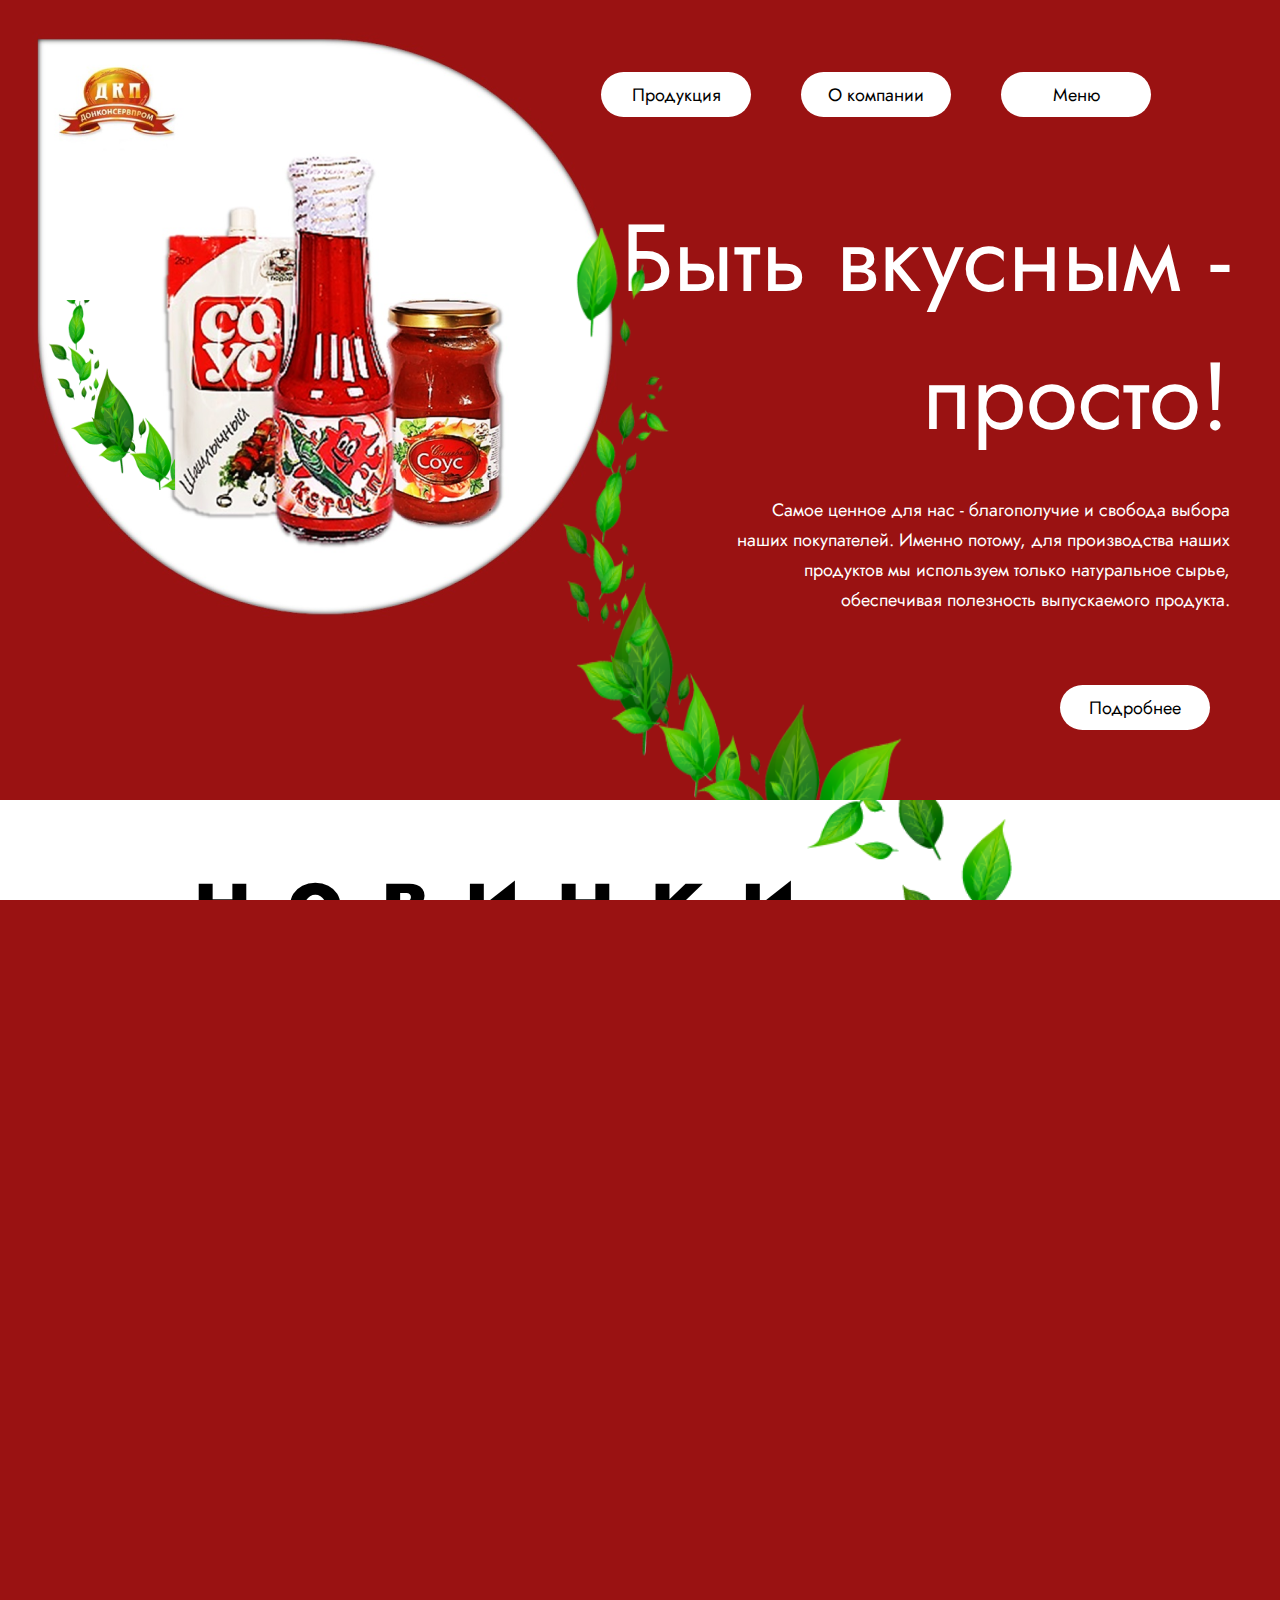
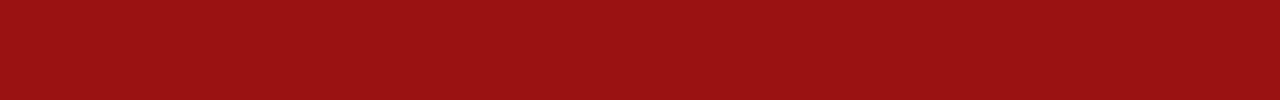
==== index.html @ ad954fd7 "1" ====
<!DOCTYPE html>
<html lang="en">

<head>
    <meta charset="UTF-8">
    <meta http-equiv="X-UA-Compatible" content="IE=edge">
    <meta name="viewport" content="width=device-width, initial-scale=1.0">
    <link rel="stylesheet" href="css/style.css">
    <title>FLEX</title>
</head>

<body>
    <div class="conteiner-1">
        <div class="conteiner_1">
            <div class="fon"><img src="img/fon.png" alt="logo"></div>
            <div class="content_str1">
                <header>
                    <ul class="knopka">
                        <li>
                            <div class="button"><a href="">Продукция</a></div>
                        </li>
                        <li>
                            <div class="button"><a href="">О компании</a></div>
                        </li>
                        <li>
                            <div class="button">
                                <a href="">Меню</a>

                            </div>
                    </ul>
                </header>
                <div class="text_1">
                    <div class="logotext">Быть вкусным -<br><span>просто!</span></div>
                    <div class="text_2">Самое ценное для нас -
                        благополучие и свобода выбора наших покупателей.
                        Именно потому, для производства наших продуктов
                        мы используем только натуральное сырье, обеспечивая полезность выпускаемого продукта.</div>

                </div>
                <div class="button dop"><a href="">Подробнее</a></div>
            </div>
            <img class="list1" src="img/list1.png">
            <img class="list2" src="img/list2.png">
        </div>
        <div class="conteiner-2">
            <div class="coneiner_2">



                <div id="news">
                    <a name="news">
                        <h1>новинки</h1>
                    </a>

                    <div id="products">
                        <div class="s-left">
                            <div></div>
                            <div></div>
                        </div>


                        <div class="product pro1">
                            <div class="imag">
                                <div class="podfon"></div>
                                <div class="new1"></div>
                            </div>
                            <div class="podpis"><a href="">варенье<br>клубничное</a> </div>
                        </div>

                        <div class="product pro2">
                            <div class="imag">
                                <div class="podfon"></div>
                                <div class="new2"></div>
                            </div>
                            <div class="podpis"><a href="">соус<br>томатный</a></div>
                        </div>

                        <div class="product pro3">
                            <div class="imag">
                                <div class="podfon"></div>
                                <div class="new3"></div>
                            </div>
                            <div class="podpis"><a href="">соус<br>острый</a></div>
                        </div>

                        <div class="s-right">
                            <div></div>
                            <div></div>
                        </div>
                    </div>
                </div>
            </div>
            <div class="footer">
                <div class="footer-text">
                    г.Ростов-на-Дону, ул.Вавилова, 62/1
                    <br>
                    тел.(863) 237-23-86
                </div>
            </div>
            <img class="list3" src="img/list3.png">
        </div>
    </div>

</body>

</html>
---- css/style.css ----
@import url('https://fonts.googleapis.com/css2?family=Jost&display=swap');  

* {
    margin: 0; /*Ликвидация отступов*/
    padding: 0;
}
body, html {
    height: 100%;
    width: 100%;
    overflow-x: hidden; /*Оставляю только внутреннее содержимое*/    
}

body {
    background: #9A1212; /*Цвет фона*/
    font-family: 'Jost'; /*Выбор шрифта*/
}

.conteiner-1 {
    position: relative; 
    height: 100%;
    width: 100%;
}

.fon{
    width: 50%;
    height:5%;
    position: absolute;
}

.content_str1 {
    display: flex;
    position: relative;
    flex-direction: column;
    align-items: flex-end;
    min-height: 50%;
    min-width: 50%;
    
}

ul.knopka {
    margin: 68px 100px; /*  значение отступов */
    padding: 4px; /* Значение полей */
}


ul.knopka li {
    display: inline-block; /* Отображать горизонтально */
}

.knopka {
    display: flex;
    margin: 0 122px;
    list-style-type: none;
}

.knopka li{
    margin: 0 25px;
}

.button {
    display: flex;
    justify-content: center; /*выравнивание вдоль главной оси*/
    align-items: center;
    font-size: 18px;
    width: 150px;
    height: 45px;
    border-radius: 25px;
    background: white;
    text-align: center;
}

.button a {
    text-decoration: none;
    color: black;
    font-size: 18px;
}


.content_str1 {
    position: relative;
    display: flex;
    flex-direction: column;
    align-items: flex-end;
    min-height: 50%;
    min-width: 50%;
}

.text_1 {
   
    margin-right: 50px;
}
.logotext {
    color: white;
    text-align: right;
    font-size: 64px;
    margin-top: 40x;
    
}
.text span {
    font-size: 96px;
}
.text_2 {
    
    display: block;
    width: 500px; /*Ширина текста*/
    color: white;
    font-size: 18px;
    line-height: 30px; /*Расстояние между строками*/
    text-align: right; /*позиционирование текста*/
    margin-left: 300px;
    margin-top: 30px;
}

.dop {
    margin: 70px;
}

.logotext {
    font-size: 95px;
}



.conteiner-2 {
    position: relative; 
    height: 100%;
    width: 100%;
    background: white;
    display: flex;
    justify-content:flex-start;
}

/*.conteiner_2 {
    max-width: 1500px;
    display: flex;
}*/

#products {
    display: flex;
    align-items: center;
    margin-left: 30px;
}

.product {
    width: 300px;
    display: flex;
    flex-direction: column;
    justify-content: center;
    align-items: center;
}

#news h1 {    
    font-size: 96px;
    letter-spacing: 35px;  /*между буквами расстояние*/
    margin: 25px;
}

.new1 {
    
    background: url('../img/new1.png');
    position: relative;
    background-size: cover;
    background-position: center center;
    width: 133px;
    height: 220px;
    border-radius: 45px;
    margin-left: 24px;
}

.new2 {
    background: url('../img/new2.png');
    position: relative;
    background-size: cover;
    background-position: center center;
    width: 133px;
    height: 220px;
    border-radius: 45px;
    margin-left: 24px;
}

.new3 {
    background: url('../img/new3.png');
    position: relative;
    background-size: cover;
    background-position: center center;
    width: 133px;
    height: 220px;
    border-radius: 45px;
    margin-left: 24px;
}

.podpis {
    font-size: 30px;
    text-align: center;
}

.podpis a {
    text-decoration: none;
    color: #9A1212;
}

.podfon {
    position: absolute;
    width: 116px;
    height: 220px;
    background: #C4C4C4;
    border-radius: 34px;
}

#news {
    display: flex;
    flex-direction: column;
    justify-content: center;
    align-items: center;
}

.s-left {
    margin-top: -60px;
   margin-right: 35px;
   position: relative;
   width: 30px;
   height: 30px;
   transition: opacity .3s, transform .3s;
}

.s-left:hover {
  
   transform: scale(1.2);
}

.s-left div {
   position: absolute;
   width: 30px;
   height: 30px;
   border-left: solid #9A1212 7px;
   border-bottom: solid #9A1212 7px;
   transform: rotate(45deg);
}

.s-left div:nth-child(1) {
   left: 50%;
}

.s-right {
    margin-top: -60px;
   position: relative;
   width: 30px;
   height: 30px;
   transition: opacity .3s, transform .3s;
   z-index: 2;
}

.s-right:hover {
  
   transform: scale(1.2);
}

.s-right div {
   position: absolute;
   width: 30px;
   height: 30px;
   border-right: solid #9A1212 7px;
   border-bottom: solid #9A1212 7px;
   transform: rotate(-45deg);
}

.s-right div:nth-child(1) {
   left: 50%;
}

.product:hover{
    transform: scale(1.2);
}
.product:active {
    transform: scale(0.9);
}

.footer {
    position: absolute;
    display: flex;
    align-items: center;  
    height: 100px;
    width: 100%;    
    background-color: #F3F3F3;
    bottom: 0;
}

.footer-text {
    position: relative;
    font-size: 24px;
    margin-left: 20px;
    z-index: 2;
}

.list1{
    position: absolute;
    width: 35vw;
    height: 85vh;
    right: 300px;
    top: 180px;
}

.list2 {
    position: absolute;
    width: 150px;
    height: 190px;
    left:25px;
    top: 300px;
}

.list3 {
    position: absolute;
    right: 150px;
    bottom: 0;
    width: auto;
    height: 100vh;
    z-index: 1;
}
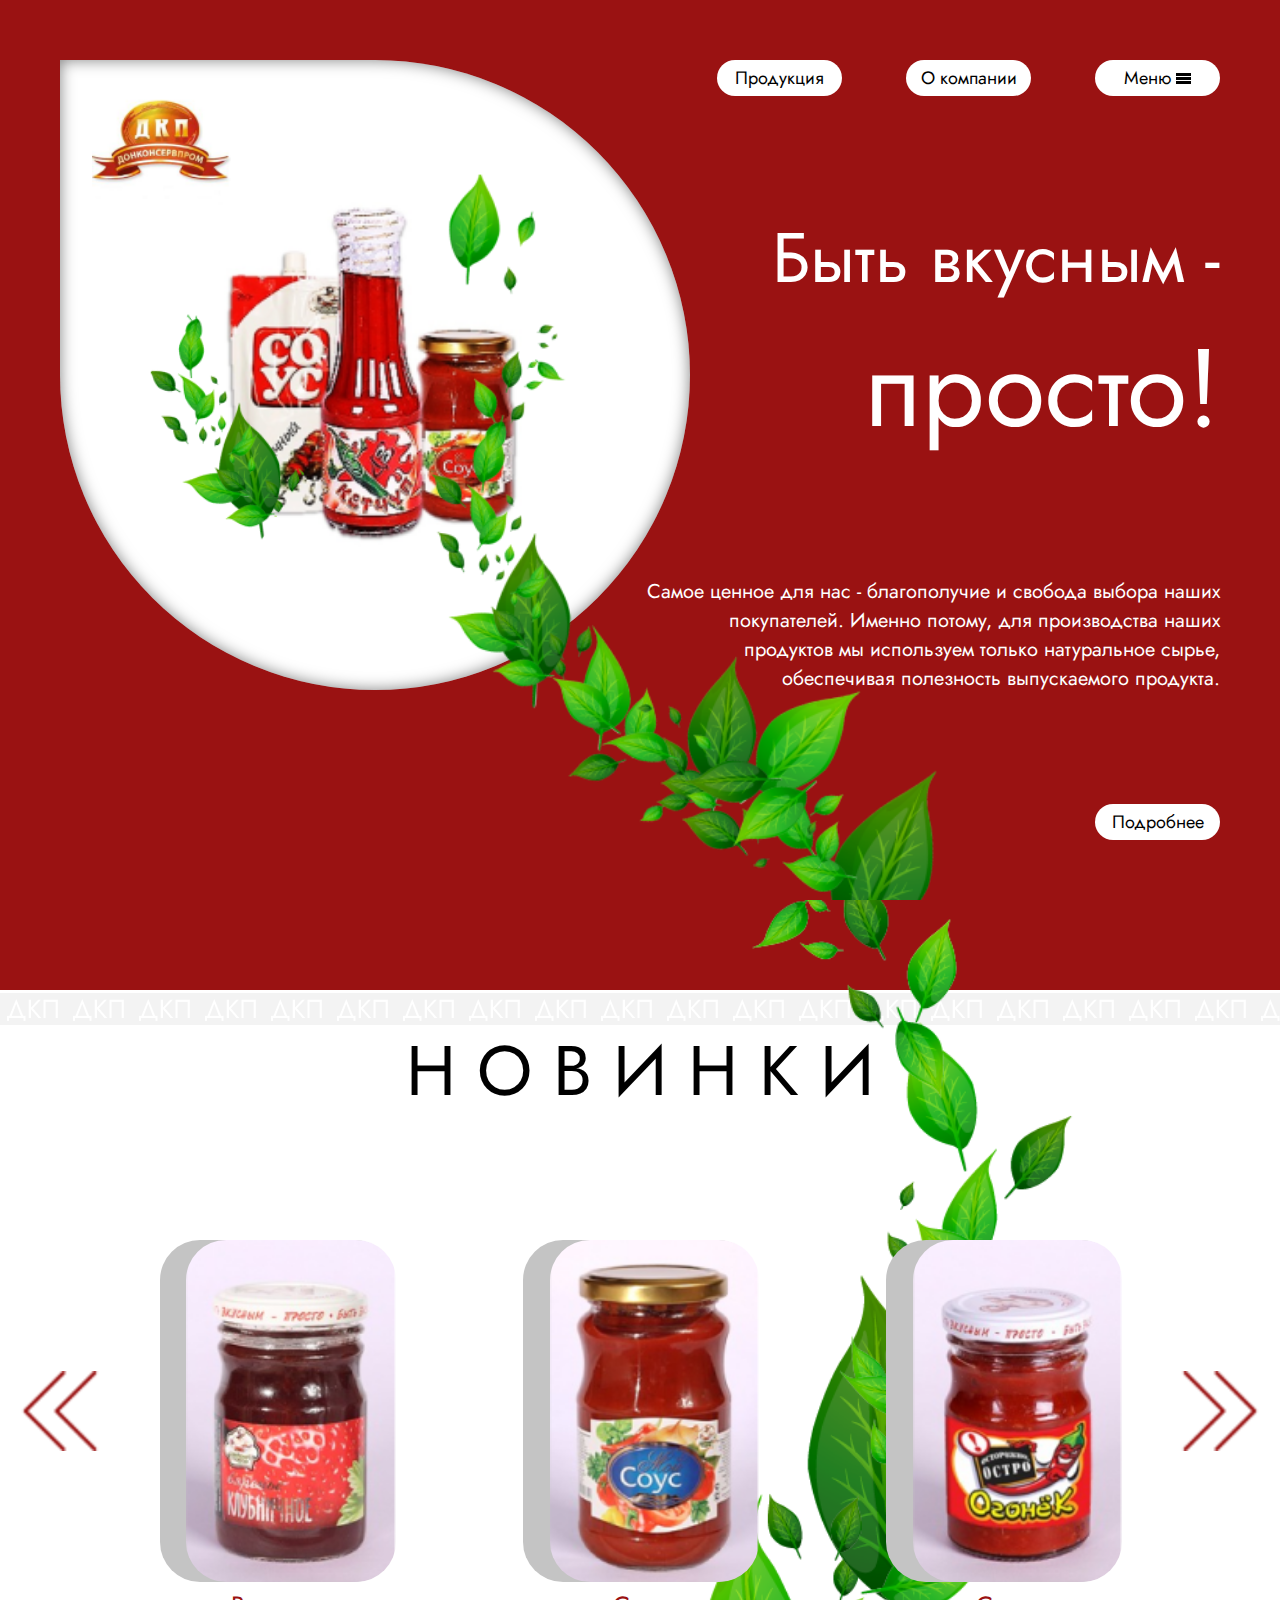
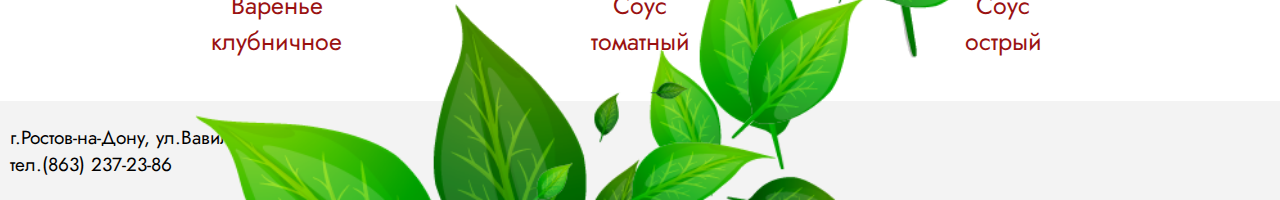
==== commit 39033c9f: "finish" ====
--- a/index.html
+++ b/index.html
@@ -6,101 +6,63 @@
     <meta http-equiv="X-UA-Compatible" content="IE=edge">
     <meta name="viewport" content="width=device-width, initial-scale=1.0">
     <link rel="stylesheet" href="css/style.css">
-    <title>FLEX</title>
+    <title>Лаба 9</title>
 </head>
 
 <body>
-    <div class="conteiner-1">
-        <div class="conteiner_1">
-            <div class="fon"><img src="img/fon.png" alt="logo"></div>
-            <div class="content_str1">
-                <header>
-                    <ul class="knopka">
-                        <li>
-                            <div class="button"><a href="">Продукция</a></div>
-                        </li>
-                        <li>
-                            <div class="button"><a href="">О компании</a></div>
-                        </li>
-                        <li>
-                            <div class="button">
-                                <a href="">Меню</a>
-
-                            </div>
-                    </ul>
-                </header>
-                <div class="text_1">
-                    <div class="logotext">Быть вкусным -<br><span>просто!</span></div>
-                    <div class="text_2">Самое ценное для нас -
-                        благополучие и свобода выбора наших покупателей.
-                        Именно потому, для производства наших продуктов
-                        мы используем только натуральное сырье, обеспечивая полезность выпускаемого продукта.</div>
-
-                </div>
-                <div class="button dop"><a href="">Подробнее</a></div>
+    <div class="wrapper-110 red">
+        <div class="wrapper p60 f-end">
+            <div class="logo">
+                <img src="img/logo_kepchup.png" alt="" class="logo_kepchup">
+                <img src="img/logo_dkp.png" alt="" class="logo_dkp">
+                <img src="img/vetochka1.png" alt="" class="vetochka-1">
             </div>
-            <img class="list1" src="img/list1.png">
-            <img class="list2" src="img/list2.png">
-        </div>
-        <div class="conteiner-2">
-            <div class="coneiner_2">
-
-
-
-                <div id="news">
-                    <a name="news">
-                        <h1>новинки</h1>
-                    </a>
-
-                    <div id="products">
-                        <div class="s-left">
-                            <div></div>
-                            <div></div>
-                        </div>
-
-
-                        <div class="product pro1">
-                            <div class="imag">
-                                <div class="podfon"></div>
-                                <div class="new1"></div>
-                            </div>
-                            <div class="podpis"><a href="">варенье<br>клубничное</a> </div>
-                        </div>
-
-                        <div class="product pro2">
-                            <div class="imag">
-                                <div class="podfon"></div>
-                                <div class="new2"></div>
-                            </div>
-                            <div class="podpis"><a href="">соус<br>томатный</a></div>
-                        </div>
-
-                        <div class="product pro3">
-                            <div class="imag">
-                                <div class="podfon"></div>
-                                <div class="new3"></div>
-                            </div>
-                            <div class="podpis"><a href="">соус<br>острый</a></div>
-                        </div>
-
-                        <div class="s-right">
-                            <div></div>
-                            <div></div>
-                        </div>
-                    </div>
-                </div>
-            </div>
-            <div class="footer">
-                <div class="footer-text">
-                    г.Ростов-на-Дону, ул.Вавилова, 62/1
-                    <br>
-                    тел.(863) 237-23-86
-                </div>
-            </div>
-            <img class="list3" src="img/list3.png">
+            <ul class="buttons">
+                <li class="btn"><a href="produk.html">Продукция</a></li>
+                <li class="btn btn-2"><a href="company.html">О компании</a></li>
+                <li class="btn"><a href="">Меню<div class="menu_icon"></div></a></li>
+            </ul>
+            <div class="title">Быть вкусным -<br><span>просто!</span></div>
+            <div class="description">Самое ценное для нас - благополучие и свобода выбора наших покупателей. Именно
+                потому, для производства наших продуктов мы используем только натуральное сырье, обеспечивая полезность
+                выпускаемого продукта.</div>
+            <div class="btn"><a href="#idproducts">Подробнее</a></div>
+            <img src="img/vetochka-mainpage-1.png" alt="" class="vetochka-mainpage-1">
+            <img src="img/vetochka_dop_1.png" alt="" class="vetochka-dop-1">
+            <img src="img/vetochka-dop-2.png" alt="" class="vetochka-dop-2">
         </div>
     </div>
-
+    <div class="wrapper-90 wrapper" id="idproducts">
+        <div class="dkp"></div>
+        <p class="new">Н О В И Н К И</p>
+        <div class="slider-small">
+            <img src="img/arrow_left.png" alt="">
+            <div class="product">
+                <a href="sauce.html"><img src="img/varenie_klub.png" alt="" class="prod-img"></a>
+                <img src="img/vetochka_tovar.png" alt="" class="vetochka-tovar">
+                <p>Варенье<br>клубничное</p>
+            </div>
+            <div class="product p-s s-2">
+                <a href="sauce.html"><img src="img/sous_tomat.png" alt="" class="prod-img"></a>
+                <img src="img/vetochka_tovar.png" alt="" class="vetochka-tovar">
+                <p>Соус<br>томатный</p>
+            </div>
+            <div class="product s-3">
+                <a href="sauce.html"><img src="img/sou_ostrii.png" alt="" class="prod-img"></a>
+                <img src="img/vetochka_tovar.png" alt="" class="vetochka-tovar">
+                <p>Соус<br>острый</p>
+            </div>
+            <img src="img/arrow_right.png" alt="">
+        </div>
+        <img src="img/vetochka-mainpage-2.png" alt="" class="vetochka-mainpage-2">
+        <div class="footer">
+            <div class="p">
+                г.Ростов-на-Дону, ул.Вавилова, 62/1
+                <br>
+                тел.(863) 237-23-86
+            </div>
+        </div>
+    </div>
 </body>
 
 </html>--- a/css/style.css
+++ b/css/style.css
@@ -1,318 +1,486 @@
-@import url('https://fonts.googleapis.com/css2?family=Jost&display=swap');  
+@import url('https://fonts.googleapis.com/css2?family=Jost&display=swap');
+
+html {
+    scroll-behavior: smooth;
+}
 
 * {
-    margin: 0; /*Ликвидация отступов*/
+    margin: 0;
     padding: 0;
-}
-body, html {
+    font-family: 'Jost';
+    box-sizing: border-box;
+}
+
+ul {
+    list-style-type: none;
+}
+
+.wrapper-110 {
+    height: 110vh;
+}
+
+.wrapper {
+    height: 100vh;
+    position: relative;
+    display: flex;
+    justify-content: space-between;
+    flex-direction: column;
+}
+
+.wrapper-90 {
+    height: 90vh;
+}
+
+
+.red {
+    background: #9A1212;
+}
+
+.logo {
+    align-self: flex-start;
+    position: absolute;
+    height: 70vh;
+    width: 70vh;
+    background: white;
+    border-radius: 0px 50% 50% 50%;
+    box-shadow: inset 0px 0px 15px rgba(0,0,0,0.5);
+    display: flex;
+    justify-content: center;
+    align-items: center;
+}
+
+.logo_kepchup {
+    height: 55%;
+}
+.logo_dkp {
+    height: 17%;
+    position: absolute;
+    left: 5%;
+    top: 5%;
+}
+.vetochka-1 {
+    position: absolute;
+    top: 40%;
+    left: 5%;
+    height: 40%;
+}
+
+.p60 {
+    padding: 60px;
+}
+
+.f-end {
+    align-items: flex-end;
+}
+
+.buttons {
+    position: relative;
+    display: flex;
+    z-index: 77;
+}
+
+.btn {
+    background: white;
+    height: 48px;
+    width: 150px;
+    border-radius: 30px;
+    font-size: 18px;
+    transition: transform .15s;
+    z-index: 90;
+}
+
+.btn a {
+    text-decoration: none;
+    color: black;
     height: 100%;
     width: 100%;
-    overflow-x: hidden; /*Оставляю только внутреннее содержимое*/    
-}
-
-body {
-    background: #9A1212; /*Цвет фона*/
-    font-family: 'Jost'; /*Выбор шрифта*/
-}
-
-.conteiner-1 {
-    position: relative; 
+    display: flex;
+    justify-content: center;
+    align-items: center;
+}
+
+.btn:hover {
+    transform: scale(1.1);
+}
+
+.btn:hover a {
+    font-weight: bold;
+    color: rgb(23, 201, 38);
+}
+
+.btn:hover::before {
+    background: rgb(23, 201, 38);
+    content: "";
+    display: block;
+    position: absolute;
+    height: 5px;
+    width: 150px;
+    bottom: -10px;
+    left: 2px;
+}
+
+.menu_icon {
+    height: 3px;
+    width: 15px;
+    background: black;
+    margin-left: 5px;
+}
+
+.menu_icon::after {
+    content: "";
+    position: absolute;
+    display: block;
+    background: black;
+    height: 3px;
+    width: 15px;
+    top: 35%;
+}
+.menu_icon::before {
+    content: "";
+    position: absolute;
+    display: block;
+    background: black;
+    height: 3px;
+    width: 15px;
+    bottom: 34%;
+}
+
+.btn:hover .menu_icon, .btn:hover .menu_icon::after, .btn:hover .menu_icon::before {
+    background: rgb(23, 201, 38);
+}
+
+.btn-2 {
+    margin: 0 5vw;
+}
+
+
+
+.title, .description {
+    position: relative;
+    color: white;
+    max-width: 50%;
+    font-size: 26px;
+    text-align: right;
+    z-index: 77;
+}
+
+.title {
+    font-size: 90px;
+    
+}
+
+.title span {
+    font-size: 130px;
+}
+
+.vetochka-mainpage-1 {
+    position: absolute;
+    bottom: 0;
+    right: 25%;
+    height: 86vh;
+    z-index: 2;
+}
+.dkp {
+    position: absolute;
+    top: 0;
+    left: 0;
+    width: 100%;
+    height: 38px;
+    background: url("../img/dkp.png");
+    background-size: contain;
+    background-repeat: repeat-x;
+}
+
+.footer {
+    height: 99px;
+    width: 100%;
+    background: #F3F3F3;
+    display: flex;
+    align-items: center;
+    padding: 10px;
+    font-size: 19px;
+}
+
+.new {
+    font-size: calc(30px + 40 * ((100vw - 320px) / (1280 - 320)));
+    margin-left: 400px;
+    margin-top: 30px;
+}
+
+.slider-small {
+    position: relative;
+    z-index: 88;
+    width: 80%;
+    display: flex;
+    align-items: center;
+}
+
+.slider-small > img {
+    height: 80px;
+    margin: 0 80px;
+    justify-self: center;
+    z-index: 88;
+}
+
+.slider-small > img:hover {
+    transform: scale(1.2);
+    transition: transform .1s;
+}
+
+.product {
+    position: relative;
+    height: 38vh;
+    width: 30vh;
+    min-height: 220px;
+    min-width: 145px;
+    background-color: #C4C4C4;
+    border-radius: 40px;
+    transition: transform .3s, background .5s;
+}
+
+.product a{
     height: 100%;
     width: 100%;
-}
-
-.fon{
-    width: 50%;
-    height:5%;
-    position: absolute;
-}
-
-.content_str1 {
-    display: flex;
-    position: relative;
-    flex-direction: column;
-    align-items: flex-end;
-    min-height: 50%;
-    min-width: 50%;
+    display: flex;
+    justify-content: flex-end;
+}
+
+.product p {
+    position: relative;
+    bottom: -5px;
+    text-align: center;
+    /* font-weight: bold; */
+    font-size: 25px;
+    color: #9A1212;
+    z-index: 888;
+    transition: opacity .3s;
+    /* text-shadow: white 0 0 2px; */
+    text-shadow: 1px 0 1px #fff, 
+                 0 1px 1px #fff, 
+                 -1px 0 1px #fff, 
+                 0 -1px 1px #fff;
+}
+
+.p-s {
+    margin: 0 7vw;
+}
+
+.product *:not(.vetochka-tovar) {
+    z-index: 10;
+}
+
+.prod-img {
+    height: 100%;
+    min-height: 220px;
+    min-width: 125px;
+    border-radius: 40px;
+    margin-right: -2px;
+    margin-left: 20px;
+}
+
+.product:hover {
+    background: #9A1212;
+    transform: translateY(-15px);
+}
+
+.vetochka-tovar {
+    opacity: 0;
+    position: absolute;
+    right: -128px;
+    bottom: -100px;
+    z-index: 6;
+    transition: opacity .3s;
+}
+
+.product:hover .vetochka-tovar {
+    opacity: 1;
+}
+
+.product:hover p {
+    opacity: 0;
+}
+
+.vetochka-mainpage-2 {
+    position: absolute;
+    height: 100vh;
+    bottom: 0;
+    right: 16%;
+    z-index: 1;
+}
+
+.footer p {
+    position: relative;
+    z-index: 88;
+}
+
+.vetochka-dop-1, .vetochka-dop-2 {
+    position: absolute;
+    z-index: 1;
+    display: none;
+}
+.vetochka-dop-1 {
+    right: 0;
+    top: 25%;
+    height: 40vh;
+}
+
+.vetochka-dop-2 {
+    left: 0;
+    bottom: -60px;
+}
+
+@media screen and (max-width: 1300px){
+    .title {
+        font-size: 70px;
+    }
     
-}
-
-ul.knopka {
-    margin: 68px 100px; /*  значение отступов */
-    padding: 4px; /* Значение полей */
-}
-
-
-ul.knopka li {
-    display: inline-block; /* Отображать горизонтально */
-}
-
-.knopka {
-    display: flex;
-    margin: 0 122px;
-    list-style-type: none;
-}
-
-.knopka li{
-    margin: 0 25px;
-}
-
-.button {
-    display: flex;
-    justify-content: center; /*выравнивание вдоль главной оси*/
-    align-items: center;
-    font-size: 18px;
-    width: 150px;
-    height: 45px;
-    border-radius: 25px;
-    background: white;
-    text-align: center;
-}
-
-.button a {
-    text-decoration: none;
-    color: black;
-    font-size: 18px;
-}
-
-
-.content_str1 {
-    position: relative;
-    display: flex;
-    flex-direction: column;
-    align-items: flex-end;
-    min-height: 50%;
-    min-width: 50%;
-}
-
-.text_1 {
-   
-    margin-right: 50px;
-}
-.logotext {
-    color: white;
-    text-align: right;
-    font-size: 64px;
-    margin-top: 40x;
+    .title span {
+        font-size: 110px;
+    }
+    .description {
+        font-size: 20px;
+    }
+    .new {
+        margin-left: 0;
+        align-self: center;
+    }
+    .slider-small {
+        width: 100%;
+        justify-content: space-between;
+    }
+    .product {
+        width: 26vh;
+    }
+    .slider-small > img {
+        margin: 0 20px;
+    }
+    .btn {
+        height: 36px;
+        width: 125px;
+    }
+    .btn:hover::before {
+        width: 130px;
+        height: 4px;
+    }
+}
+@media screen and (max-height: 750px){
+    .product p {
+        font-size: 20px;
+    }
+}
+
+@media screen and (max-width: 1050px) {
+    .title {
+        font-size: 60px;
+    }
     
-}
-.text span {
-    font-size: 96px;
-}
-.text_2 {
+    .title span {
+        font-size: 90px;
+    }
+    .description {
+        font-size: 15px;
+    }
+    .btn {
+        font-size: 16px;
+    }
+    .product p {
+        font-size: 16px;
+    }
+    .footer {
+        font-size: 20px;
+    }
     
-    display: block;
-    width: 500px; /*Ширина текста*/
-    color: white;
-    font-size: 18px;
-    line-height: 30px; /*Расстояние между строками*/
-    text-align: right; /*позиционирование текста*/
-    margin-left: 300px;
-    margin-top: 30px;
-}
-
-.dop {
-    margin: 70px;
-}
-
-.logotext {
-    font-size: 95px;
-}
-
-
-
-.conteiner-2 {
-    position: relative; 
-    height: 100%;
-    width: 100%;
-    background: white;
-    display: flex;
-    justify-content:flex-start;
-}
-
-/*.conteiner_2 {
-    max-width: 1500px;
-    display: flex;
-}*/
-
-#products {
-    display: flex;
-    align-items: center;
-    margin-left: 30px;
-}
-
-.product {
-    width: 300px;
-    display: flex;
-    flex-direction: column;
-    justify-content: center;
-    align-items: center;
-}
-
-#news h1 {    
-    font-size: 96px;
-    letter-spacing: 35px;  /*между буквами расстояние*/
-    margin: 25px;
-}
-
-.new1 {
+}
+@media screen and (max-height: 750px) {
+    .slider-small {
+        margin-bottom: 40px;
+    }
+}
+@media screen and (max-width: 900px) {
+    .slider-small {
+        justify-content: space-around;
+    }
+    .s-3 {
+        display: none;
+    }
+    .logo {
+        display: none;
+    }
+    .f-end {
+        align-items: center;
+    }
+    .title, .description{
+        min-width: 90%;
+        text-align: center;
+    }
+    .p60 {
+        padding: 30px;
+    }
+    .vetochka-mainpage-1, .vetochka-mainpage-2 {
+        display: none;
+    }
+    .vetochka-dop-1, .vetochka-dop-2 {
+        display: block;
+    }
+    .slider-small > img {
+        height: 60px;
+        margin: 10px;
+    }
+}
+@media screen and (max-width: 600px) {
+    .s-2 {
+        display: none;
+    }
+    .footer {
+        font-size: 16px;
+    }
+    .new {
+        margin-top: 50px;
+    }
+}
+@media screen and (max-width: 600px) {
+    .title {
+        font-size: 50px;
+        width: 100%;
+    }
     
-    background: url('../img/new1.png');
-    position: relative;
-    background-size: cover;
-    background-position: center center;
-    width: 133px;
-    height: 220px;
-    border-radius: 45px;
-    margin-left: 24px;
-}
-
-.new2 {
-    background: url('../img/new2.png');
-    position: relative;
-    background-size: cover;
-    background-position: center center;
-    width: 133px;
-    height: 220px;
-    border-radius: 45px;
-    margin-left: 24px;
-}
-
-.new3 {
-    background: url('../img/new3.png');
-    position: relative;
-    background-size: cover;
-    background-position: center center;
-    width: 133px;
-    height: 220px;
-    border-radius: 45px;
-    margin-left: 24px;
-}
-
-.podpis {
-    font-size: 30px;
-    text-align: center;
-}
-
-.podpis a {
-    text-decoration: none;
-    color: #9A1212;
-}
-
-.podfon {
-    position: absolute;
-    width: 116px;
-    height: 220px;
-    background: #C4C4C4;
-    border-radius: 34px;
-}
-
-#news {
-    display: flex;
-    flex-direction: column;
-    justify-content: center;
-    align-items: center;
-}
-
-.s-left {
-    margin-top: -60px;
-   margin-right: 35px;
-   position: relative;
-   width: 30px;
-   height: 30px;
-   transition: opacity .3s, transform .3s;
-}
-
-.s-left:hover {
-  
-   transform: scale(1.2);
-}
-
-.s-left div {
-   position: absolute;
-   width: 30px;
-   height: 30px;
-   border-left: solid #9A1212 7px;
-   border-bottom: solid #9A1212 7px;
-   transform: rotate(45deg);
-}
-
-.s-left div:nth-child(1) {
-   left: 50%;
-}
-
-.s-right {
-    margin-top: -60px;
-   position: relative;
-   width: 30px;
-   height: 30px;
-   transition: opacity .3s, transform .3s;
-   z-index: 2;
-}
-
-.s-right:hover {
-  
-   transform: scale(1.2);
-}
-
-.s-right div {
-   position: absolute;
-   width: 30px;
-   height: 30px;
-   border-right: solid #9A1212 7px;
-   border-bottom: solid #9A1212 7px;
-   transform: rotate(-45deg);
-}
-
-.s-right div:nth-child(1) {
-   left: 50%;
-}
-
-.product:hover{
-    transform: scale(1.2);
-}
-.product:active {
-    transform: scale(0.9);
-}
-
-.footer {
-    position: absolute;
-    display: flex;
-    align-items: center;  
-    height: 100px;
-    width: 100%;    
-    background-color: #F3F3F3;
-    bottom: 0;
-}
-
-.footer-text {
-    position: relative;
-    font-size: 24px;
-    margin-left: 20px;
-    z-index: 2;
-}
-
-.list1{
-    position: absolute;
-    width: 35vw;
-    height: 85vh;
-    right: 300px;
-    top: 180px;
-}
-
-.list2 {
-    position: absolute;
-    width: 150px;
-    height: 190px;
-    left:25px;
-    top: 300px;
-}
-
-.list3 {
-    position: absolute;
-    right: 150px;
-    bottom: 0;
-    width: auto;
-    height: 100vh;
-    z-index: 1;
+    .title span {
+        font-size: 70px;
+    }
+    .description {
+        font-size: 15px;
+    }
+    .product p {
+        font-size: 15px;
+    }
+    .btn {
+        height: 32px;
+        width: 100px;
+    }
+    .btn:hover::before {
+        width: 100px;
+        height: 3px;
+        bottom: -7px;
+    }
+    .btn-2 {
+        margin: 0 15px;
+    }
+    .menu_icon::after {
+        top: 30%;
+    }
+    .menu_icon::before {
+        bottom: 29%;
+    }
+    .p60 {
+        padding: 30px 0;
+    }
+    .vetochka-tovar {
+        display: none
+    };
+}
+
+@media screen and (max-width: 370px) {
+    .title {
+        font-size: 45px;
+    }
 }